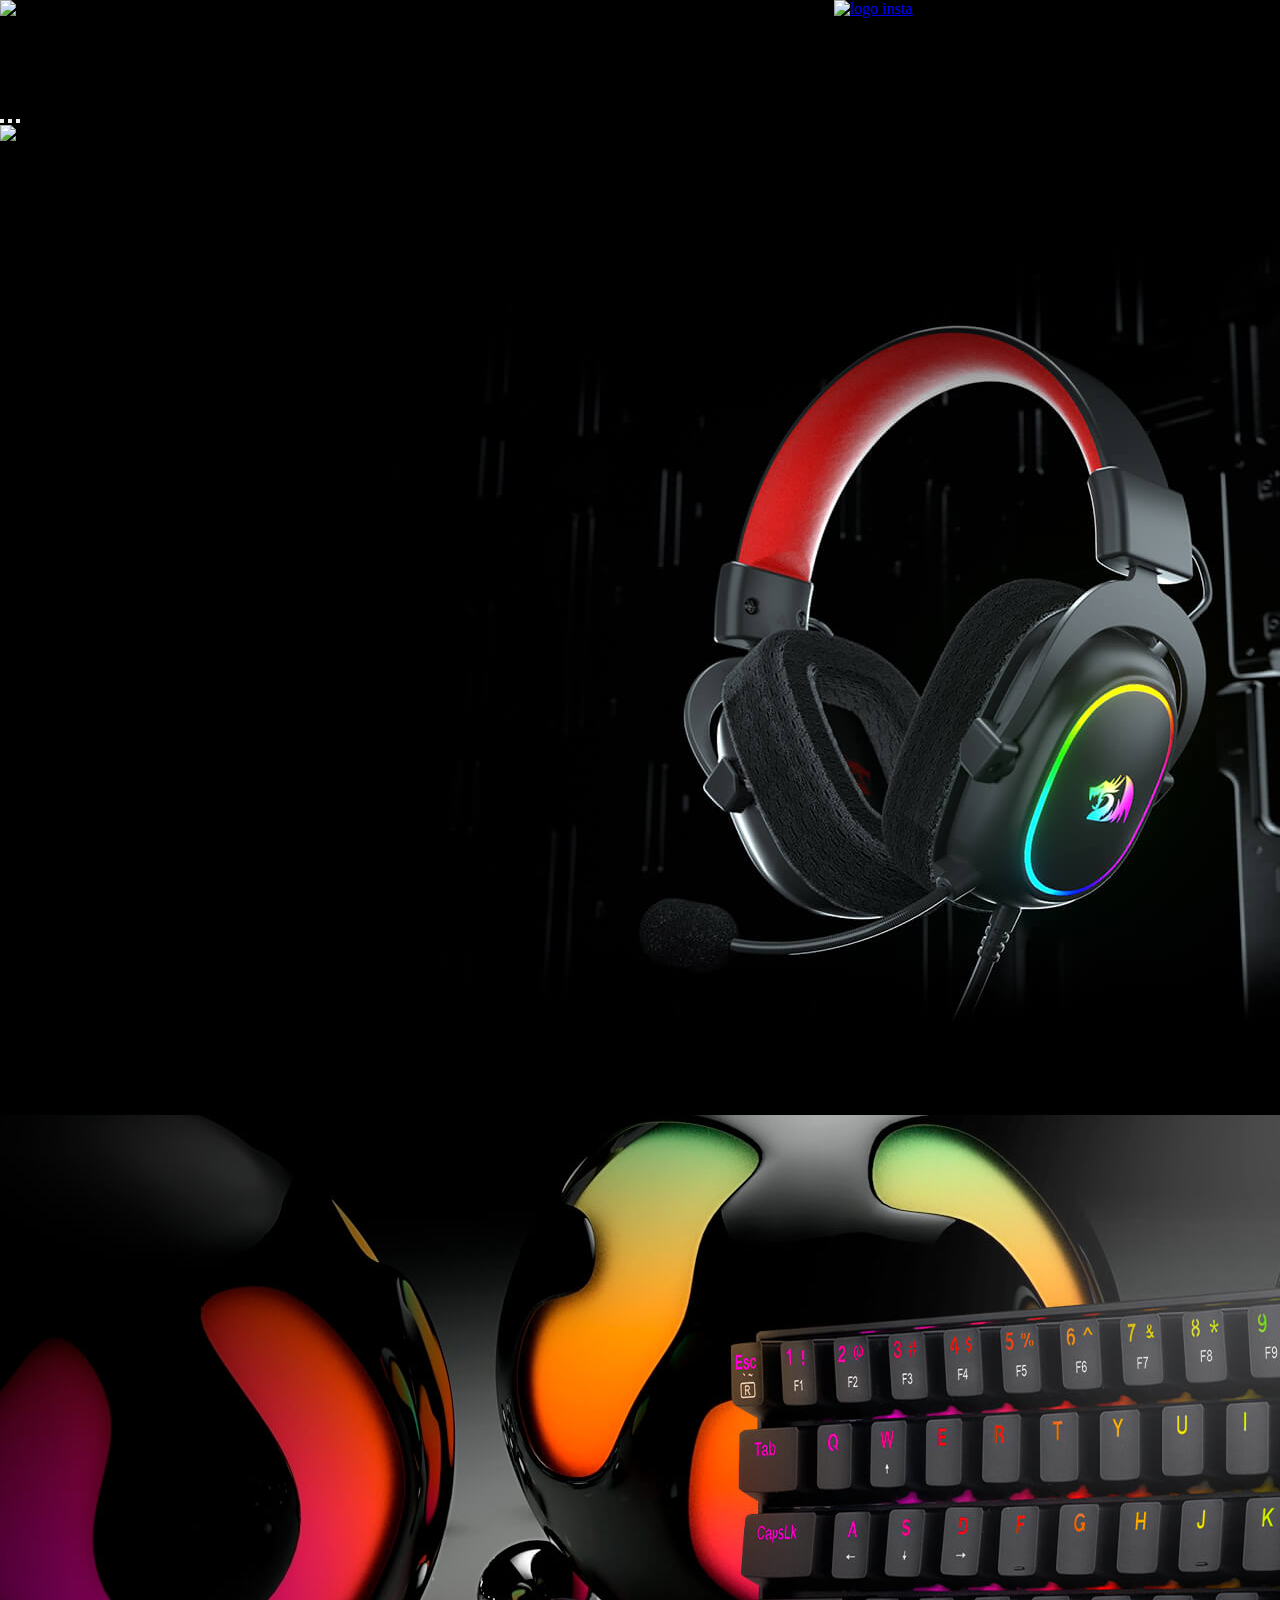
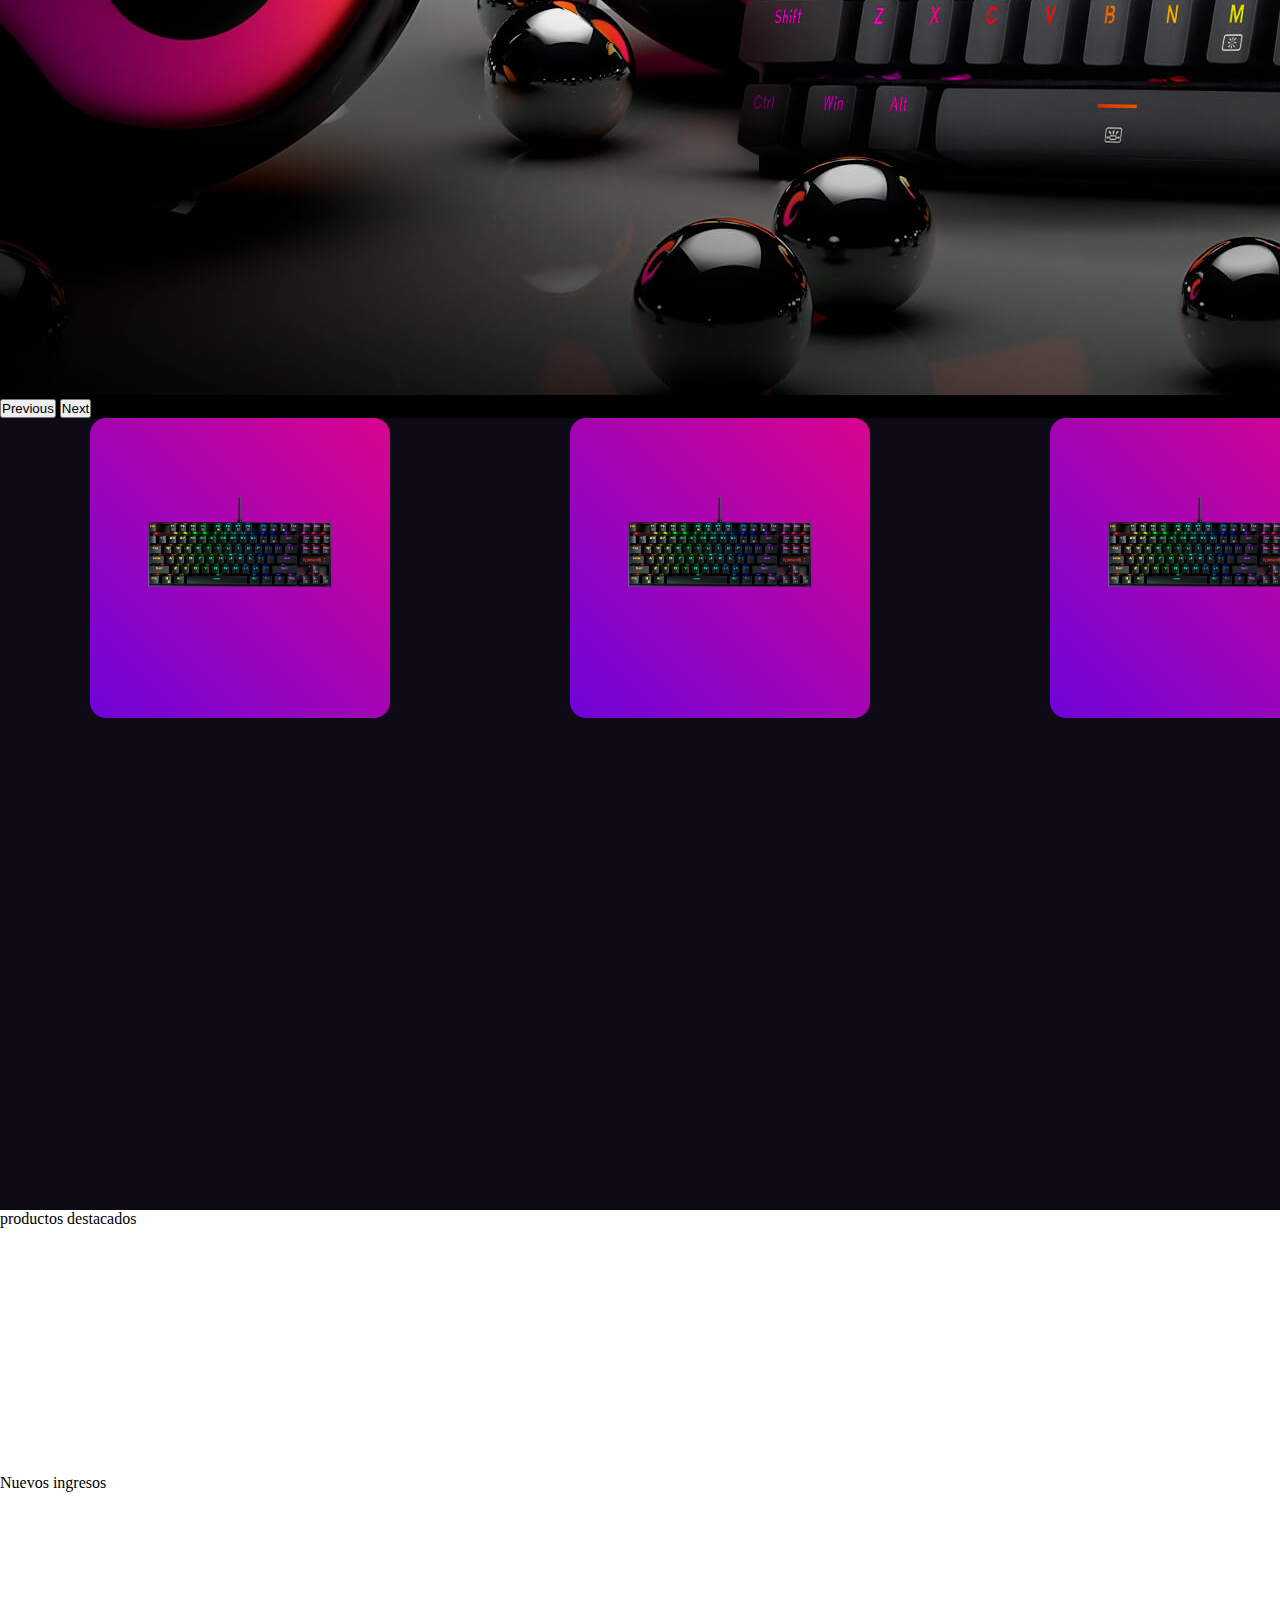
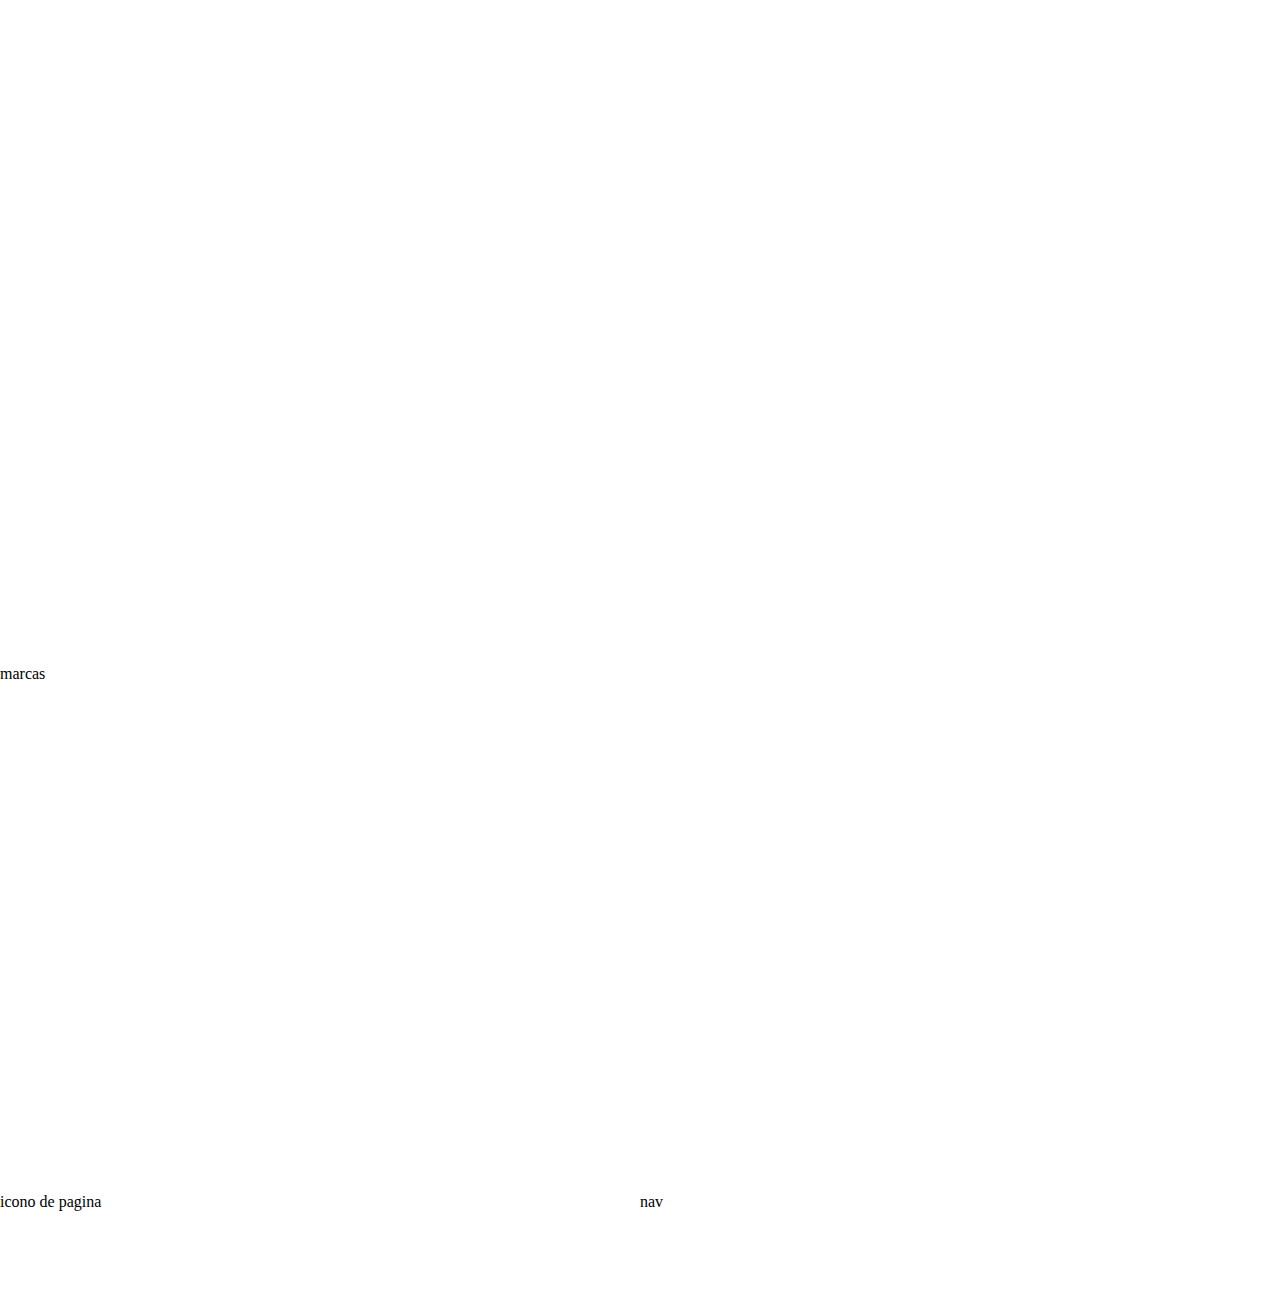
==== index.html @ bdb40296 "las tarjetas de las categorias listas" ====
<!DOCTYPE html>
<html lang="es">
<head>
    <meta charset="UTF-8">
    <meta http-equiv="X-UA-Compatible" content="IE=edge">
    <meta name="viewport" content="width=device-width, initial-scale=1.0">
    <link rel="shortcut icon" href="./images/logo.png">
    <link href="https://cdn.jsdelivr.net/npm/bootstrap@5.2.3/dist/css/bootstrap.min.css" rel="stylesheet" integrity="sha384-rbsA2VBKQhggwzxH7pPCaAqO46MgnOM80zW1RWuH61DGLwZJEdK2Kadq2F9CUG65" crossorigin="anonymous">
    <link rel="stylesheet" href="./css/style.css">
    <title>K-STORE</title>
</head>
<body id="grilla">

<header>
<section id="icono"<a href="./index.html" id="arriba"><img src="./images/logo.png" alt="logo" height="100px"></a></section>
<section id="nav">
    <nav class="navbar navbar-expand-lg ">
        <div class="container-fluid">
          <button class="navbar-toggler" type="button" data-bs-toggle="collapse" data-bs-target="#navbarSupportedContent" aria-controls="navbarSupportedContent" aria-expanded="false" aria-label="Toggle navigation">
            <span class="navbar-toggler-icon"></span>
          </button>
          <div class="collapse navbar-collapse" id="navbarSupportedContent">
            <ul class="navbar-nav me-auto mb-2 mb-lg-0">
              <li class="menu__item">
                <a  aria-current="page" href="#">Productos</a>
              </li>
              <li class="menu__item">
                <a  aria-current="page" href="#">Servicios</a>
              </li>
              <li class="menu__item">
                <a  aria-current="page" href="#">¿Quienes somos?</a>
              </li>
              <li class="menu__item">
                <a  aria-current="page" href="#">¿Donde encontrarnos?</a>
              </li>
            </ul>
            <form class="d-flex" role="search">
              <input class="form-control me-2" type="buscar" placeholder="Que estas buscando?" aria-label="buscar">
              <button id="botondebusqueda" type="submit">Buscar</button>
            </form>
          </div>
        </div>
      </nav>
</section>
<section id="redesmenu">
    <div><a href="www.intagra.com"><img src="./images/logo_instagram.png" alt="logo insta" width="20px"></a></div>
    <div><a href="www.facebook.com"><img src="./images/logofacebook.png" alt="logo facebook" width="20px"></a></div>
</section>
</header>

<main>

<section id="carrousel">
    
    <div id="carouselExampleIndicators" class="carousel slide" data-bs-ride="true">
        <div class="carousel-indicators">
          <button type="button" data-bs-target="#carouselExampleIndicators" data-bs-slide-to="0" class="active" aria-current="true" aria-label="Slide 1"></button>
          <button type="button" data-bs-target="#carouselExampleIndicators" data-bs-slide-to="1" aria-label="Slide 2"></button>
          <button type="button" data-bs-target="#carouselExampleIndicators" data-bs-slide-to="2" aria-label="Slide 3"></button>
        </div>
        <div class="carousel-inner">
          <div class="carousel-item active">
            <img src="./images/TECLADOYAMA.png" class="d-block w-100" alt="...">
          </div>
          <div class="carousel-item">
            <img src="./images/zeusx.jpg" class="d-block w-100" alt="...">
          </div>
          <div class="carousel-item">
            <img src="./images/dragonborn.jpg" class="d-block w-100" alt="...">
          </div>
        </div>
        <button class="carousel-control-prev" type="button" data-bs-target="#carouselExampleIndicators" data-bs-slide="prev">
          <span class="carousel-control-prev-icon" aria-hidden="true"></span>
          <span class="visually-hidden">Previous</span>
        </button>
        <button class="carousel-control-next" type="button" data-bs-target="#carouselExampleIndicators" data-bs-slide="next">
          <span class="carousel-control-next-icon" aria-hidden="true"></span>
          <span class="visually-hidden">Next</span>
        </button>
      </div>









</section>
<section id="categorias">
    
    <div class="flip-card">
        
        <div class="flip-card-inner">
            <div class="flip-card-front">
                <img src="./images/kumara_sin_fondo2.png" alt="kumara"/>
            </div>
            <div class="flip-card-back">
                <img src="./images/kumara_sin_fondo.png" alt="fuente"/>

                <h2>TECLADOS</h2>
            </div>
        </div>
    </div>
    <div class="flip-card">
        <div class="flip-card-inner">
            <div class="flip-card-front">
                <img src="./images/kumara_sin_fondo2.png" alt="kumara"/>
            </div>
            <div class="flip-card-back">
                <img src="./images/kumara_sin_fondo.png" alt="fuente"/>

                <h2>TECLADOS</h2>
            </div>
        </div>
    </div>
    <div class="flip-card">
        <div class="flip-card-inner">
            <div class="flip-card-front">
                <img src="./images/kumara_sin_fondo2.png" alt="kumara"/>
            </div>
            <div class="flip-card-back">
                <img src="./images/kumara_sin_fondo.png" alt="fuente"/>

                <h2>TECLADOS</h2>
            </div>
        </div>
    </div>
    <div class="flip-card">
        <div class="flip-card-inner">
            <div class="flip-card-front">
                <img src="./images/kumara_sin_fondo2.png" alt="kumara"/>
            </div>
            <div class="flip-card-back">
                <img src="./images/kumara_sin_fondo.png" alt="fuente"/>

                <h2>TECLADOS</h2>
            </div>
        </div>
    </div>
   



</section>
<section id="productos_destacados">productos destacados</section>
<section id="nuevos_ingresos">Nuevos ingresos</section>
<section id="marcas">marcas</section>
</main>

<footer>
<section>icono de pagina</section>
<section>nav</section>
<section>contacto</section>

</footer>




<script src="https://cdn.jsdelivr.net/npm/bootstrap@5.2.3/dist/js/bootstrap.bundle.min.js" integrity="sha384-kenU1KFdBIe4zVF0s0G1M5b4hcpxyD9F7jL+jjXkk+Q2h455rYXK/7HAuoJl+0I4" crossorigin="anonymous"></script>
</body>
</html>
---- css/style.css ----
* {
    margin: 0;  
    padding: 0;
    box-sizing: border-box;
}

#grilla {
    width: 99vw;
    height:500vh;
    display: grid;
    grid-template-columns: auto;
    grid-template-rows: 0.1fr repeat(4,1fr) 0.1fr;
    grid-template-areas: 
    "header"
    "main"
    "main"
    "main"
    "main"
    "footer"
    ;
}

header {
    grid-area: header;
    background-color: black;
   display: grid;
   grid-template-columns: 0.5fr 1fr 1fr;
   grid-template-rows: 0.2fr auto;
   grid-template-areas: 
   "icono redesmenu redesmenu"
   "icono nav nav"
   ;
}

#icono {
    grid-area: icono;
}

#nav {
    grid-area: nav;
    display: flex;
    justify-content: end;
    margin-left: 50px;
;

}

.menu__item {
    display: inline-block;
    padding: 10px;
    
}

.menu__item a {
    text-decoration: none;
    color: #4717f6;
}


#botondebusqueda{
    
    border: none;
    color: #ffffff;
    width: 7em;
    height: 2em;
    line-height: 2em;
    text-align: center;
    background: linear-gradient(
        90deg, #03a9f4, #f441a5, #ffeb3b, #03a9f4
    );
    background-size: 300%;
    border-radius: 30px;
    text-transform: uppercase;
    cursor: pointer;
    z-index: 1;
}
button:hover {
    animation: animation 8s linear infinite;
    border: none;
}

@keyframes animation {
    0% {background-position: 0%;}
    100% {background-position: 400%;}
}

button:before {
    content: "";
   
top: 5px;
    left: -5px;
    right: -5px;
    bottom: -5px;
    z-index: -1;
    background: linear-gradient(
        90deg, #03a9f4, #f441a5, #ffeb3b, #03a9f4
    );
    background-size: 400%;
    border-radius: 35%;
    transition: 1s;
}

button:hover::beffore {
    filter: blur(20px);
}

.navbar-toggler {
    background-color: #4717f6;
}


#redesmenu {
    grid-area: redesmenu;
    display: flex;
    justify-content: space-evenly;

}




main {
    grid-area: main;
    display: grid;
    grid-template-columns: auto;
    grid-template-rows: repeat(10, 1fr);
    grid-template-areas: 
    "carrousel"
    "categorias"
    "categorias"
    "categorias"
    "productos_destacados"
    "nuevos_ingresos"
    "nuevos_ingresos"
    "nuevos_ingresos"
    "marcas"
    ;
}

#carrousel {
    grid-area: carrousel;
    background-color: black;
}
#categorias {
    grid-area: categorias;
    background-color:  #0e0b16;
    display: flex;
    justify-content: space-around;
    

    
    
}
.titulos {
    color: #6f04d9;
}

.flip-card {
    background-color: transparent;
    width: 300px;   
    height: 300px;
    perspective: 1000px;
}

.flip-card-inner {
    position: relative;
    width: 100%;
    height: 100%;
    text-align: center;
    transition: transform 0.6s;
    transform-style: preserve-3d;
}

.flip-card:hover .flip-card-inner {
    transform: rotateY(180deg);
}

.flip-card-front,
.flip-card-back {
    position: absolute;
    width: 100%;
    height: 100%;
    -webkit-backface-visibility: hidden;
    backface-visibility: hidden;
    border-radius: 16px;
}

.flip-card-front {
    background-image: linear-gradient(45deg, #6f04d9, #d9048e);

}

.flip-card-front img {
    width: 300px;
    margin-top: 5rem;
    

}
.flip-card-back {
    background-image: linear-gradient(315deg, #6f04d9, #8a045c);
    color: #ffffff;
    transform: rotateY(180deg);
}
.flip-card-back img {
    width: 200px;
    margin-top: 1rem;
}

.flip-card-back h3 {
    margin-bottom: 0.3rem;
}
.flip-card-back h1 {
    margin: 0;
}




#productos_destacados {
    grid-area: productos_destacados;
}
#nuevos_ingresos {
    grid-area: nuevos_ingresos;
}
#marcas {
    grid-area: marcas;
}

footer {
    grid-area: footer;
    display: grid;
    grid-template-columns: 1fr 1fr 1fr;
   grid-template-rows: auto;
   grid-template-areas:
   "iconofooter navfooter contactofooter"
   ;
}

#inocnofooter {
    grid-area: iconofooter;
}

#navfooter {
    grid-area: navfooter;
}

#contactofooter {
    grid-area: contactofooter;
}
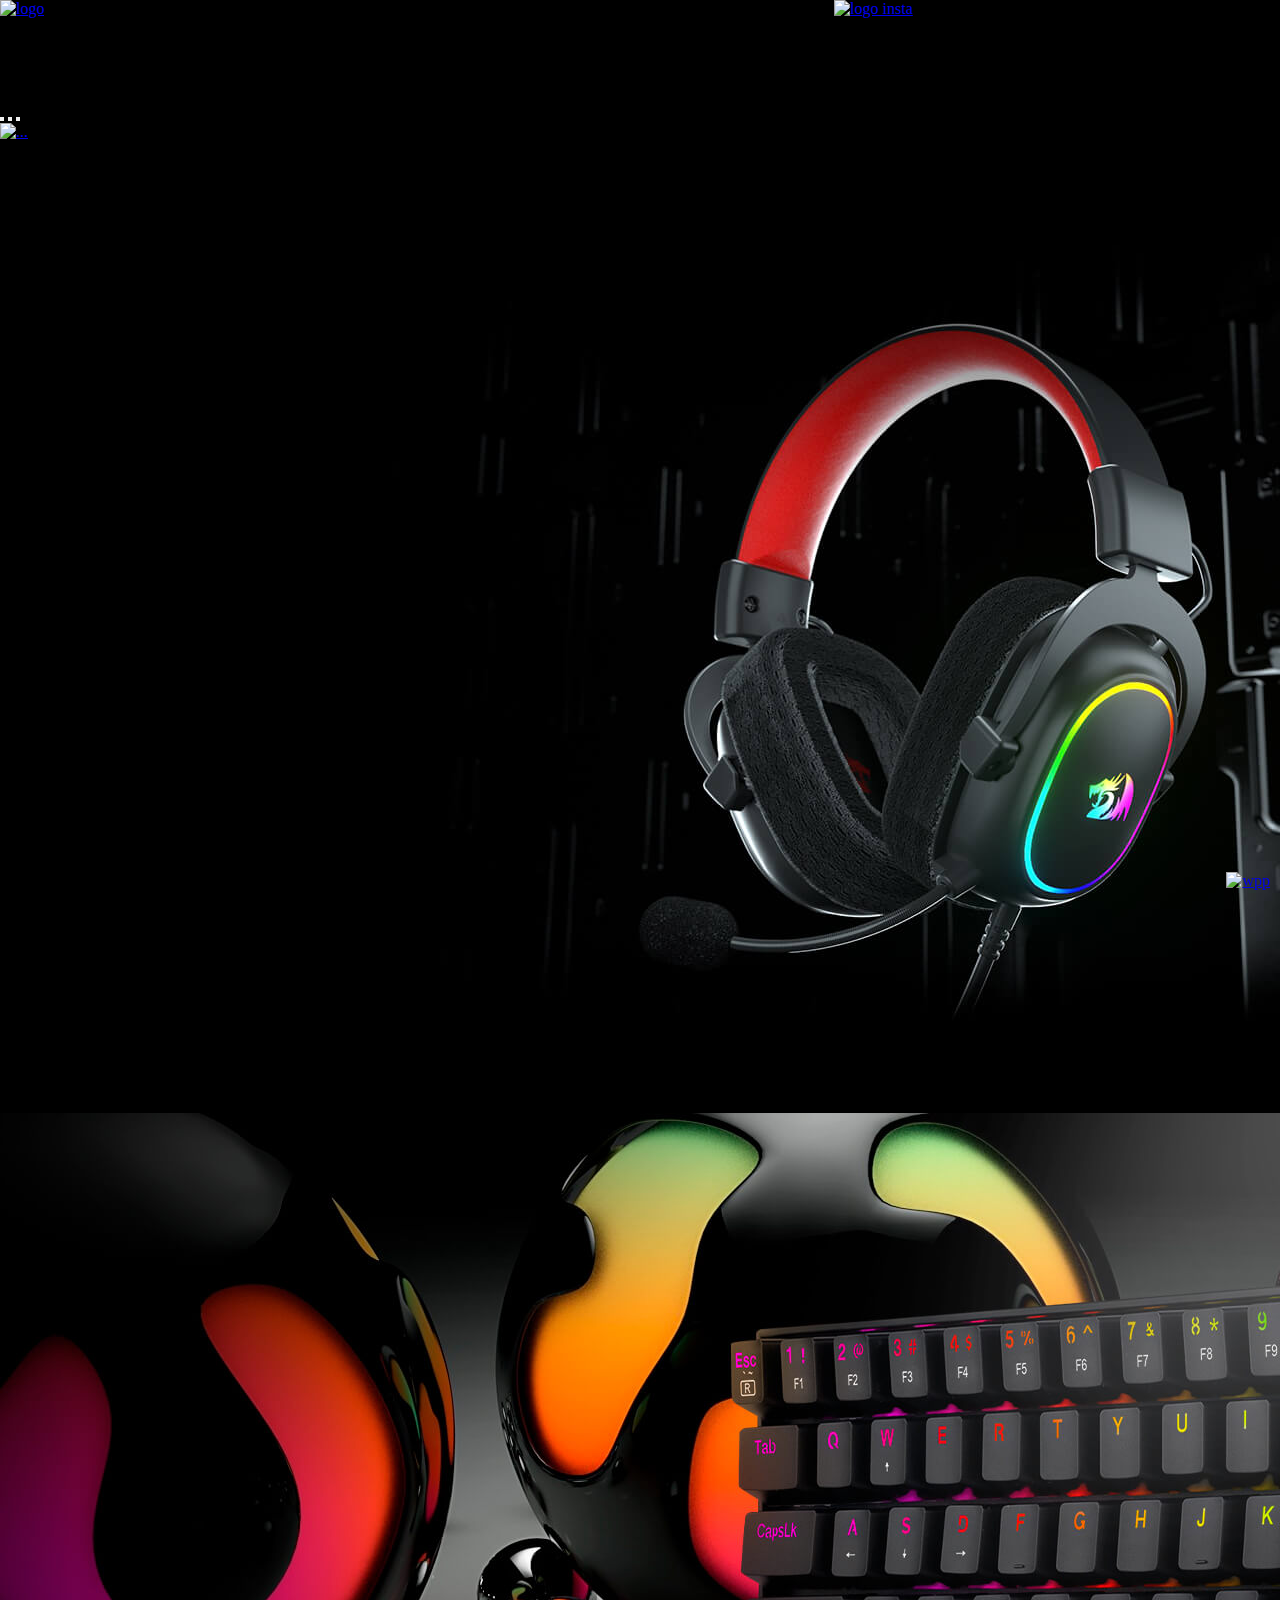
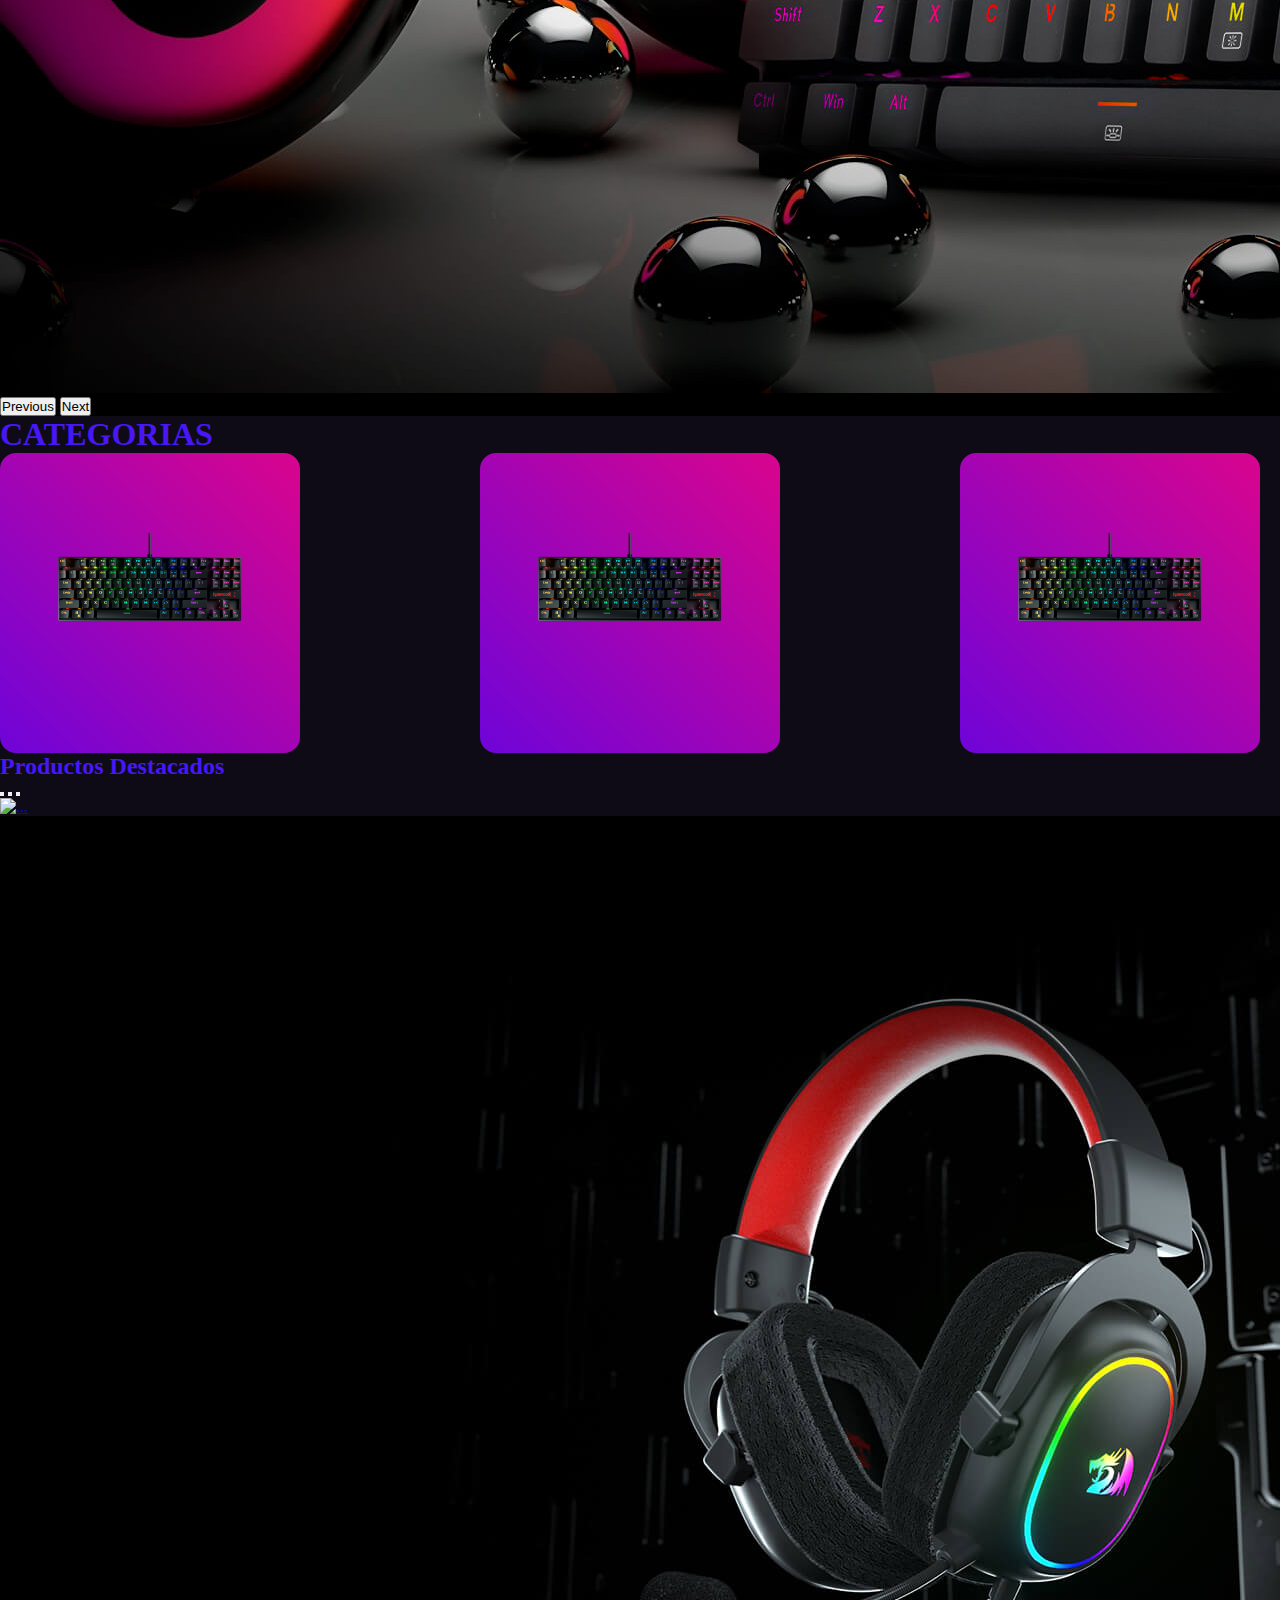
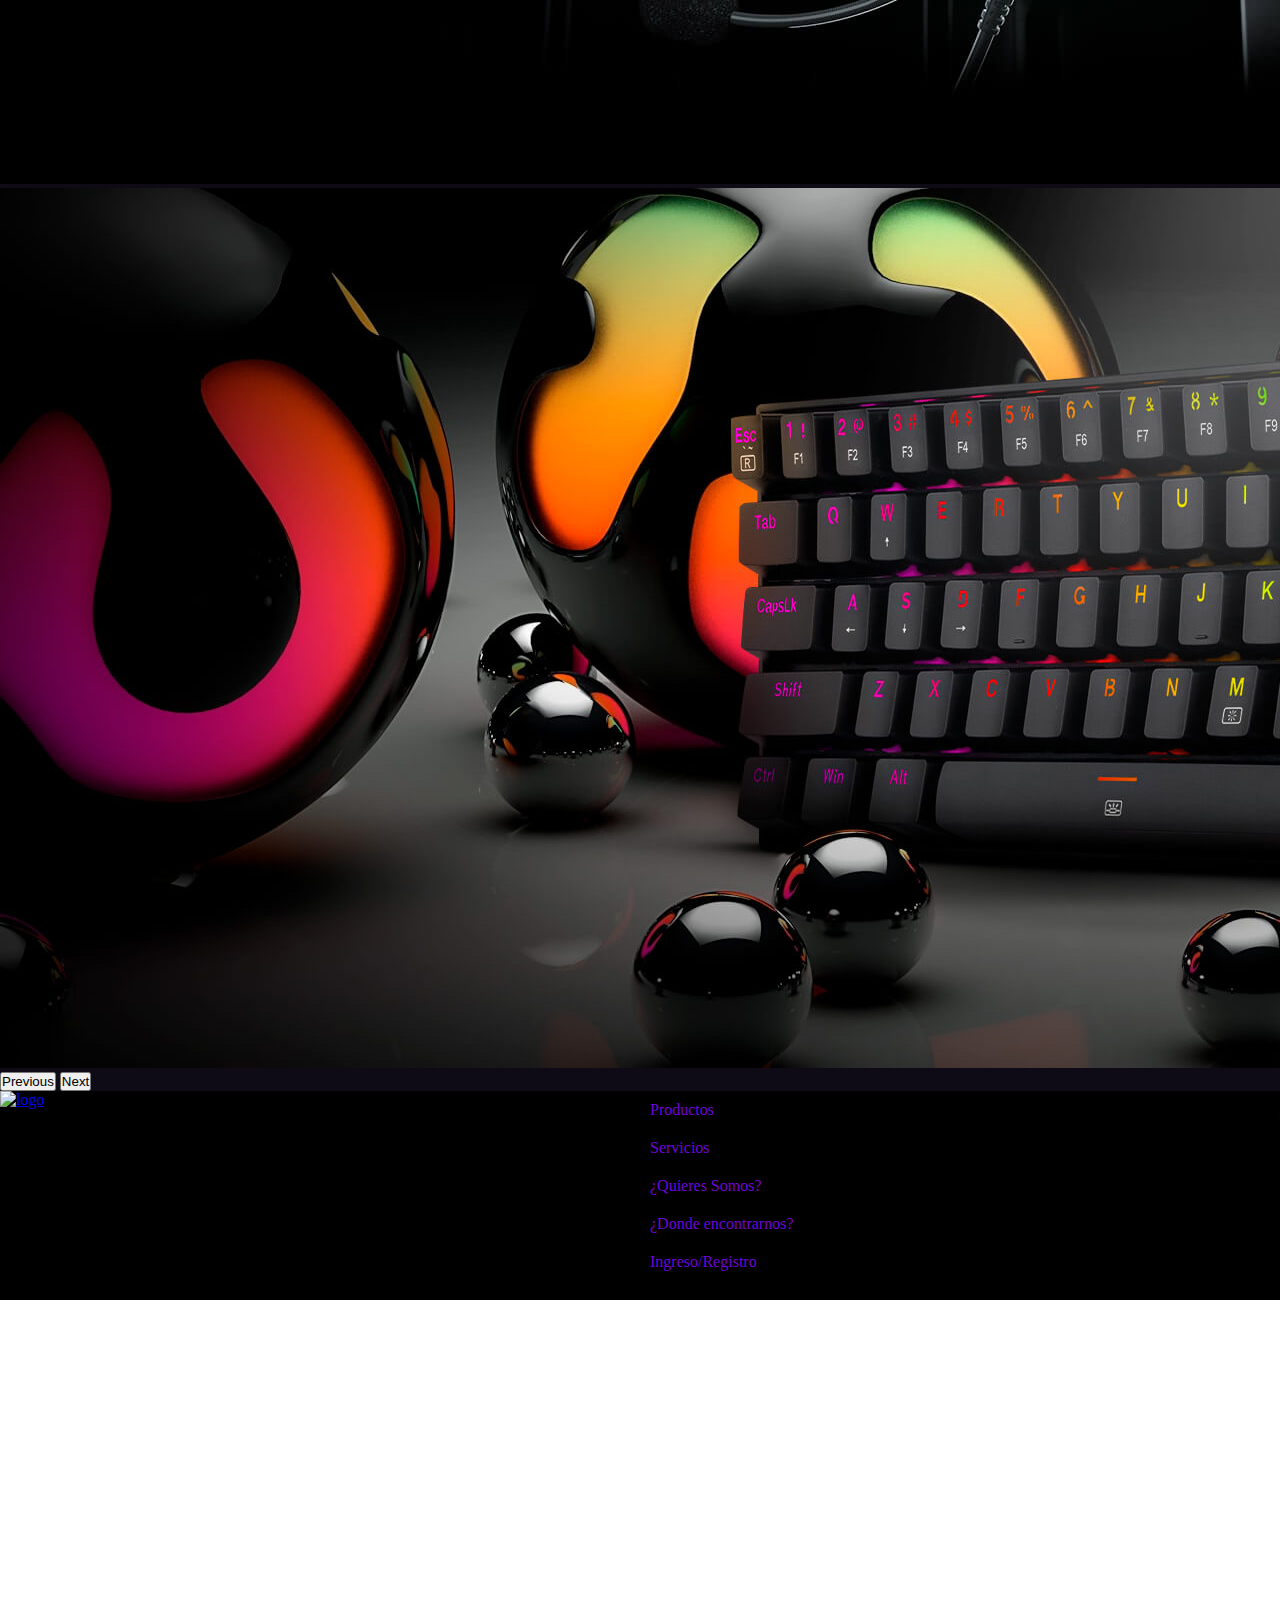
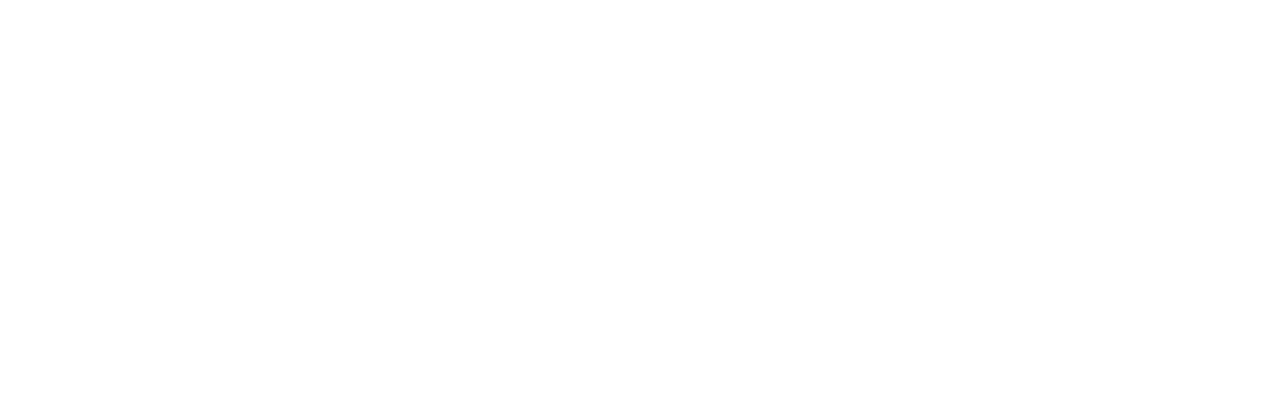
==== commit 4c0914ae: "pagina productos terminada responsive" ====
--- a/index.html
+++ b/index.html
@@ -12,26 +12,26 @@
 <body id="grilla">
 
 <header>
-<section id="icono"<a href="./index.html" id="arriba"><img src="./images/logo.png" alt="logo" height="100px"></a></section>
+<section id="icono"><a href="./index.html" id="arriba"><img src="./images/logo.png" alt="logo" height="100px"></a></section>
 <section id="nav">
     <nav class="navbar navbar-expand-lg ">
         <div class="container-fluid">
-          <button class="navbar-toggler" type="button" data-bs-toggle="collapse" data-bs-target="#navbarSupportedContent" aria-controls="navbarSupportedContent" aria-expanded="false" aria-label="Toggle navigation">
+          <button id="navbar-toggler" class="navbar-toggler" type="button" data-bs-toggle="collapse" data-bs-target="#navbarSupportedContent" aria-controls="navbarSupportedContent" aria-expanded="false" aria-label="Toggle navigation">
             <span class="navbar-toggler-icon"></span>
           </button>
           <div class="collapse navbar-collapse" id="navbarSupportedContent">
             <ul class="navbar-nav me-auto mb-2 mb-lg-0">
               <li class="menu__item">
-                <a  aria-current="page" href="#">Productos</a>
-              </li>
-              <li class="menu__item">
-                <a  aria-current="page" href="#">Servicios</a>
-              </li>
-              <li class="menu__item">
-                <a  aria-current="page" href="#">¿Quienes somos?</a>
-              </li>
-              <li class="menu__item">
-                <a  aria-current="page" href="#">¿Donde encontrarnos?</a>
+                <a  aria-current="page" href="./pages/productos.html">Productos</a>
+              </li>
+              <li class="menu__item">
+                <a  aria-current="page" href="./pages/servicios.html">Servicios</a>
+              </li>
+              <li class="menu__item">
+                <a  aria-current="page" href="./pages/quienes_somos.html">¿Quienes somos?</a>
+              </li>
+              <li class="menu__item">
+                <a  aria-current="page" href="./pages/donde_encontrarnos.html">¿Donde encontrarnos?</a>
               </li>
             </ul>
             <form class="d-flex" role="search">
@@ -43,8 +43,8 @@
       </nav>
 </section>
 <section id="redesmenu">
-    <div><a href="www.intagra.com"><img src="./images/logo_instagram.png" alt="logo insta" width="20px"></a></div>
-    <div><a href="www.facebook.com"><img src="./images/logofacebook.png" alt="logo facebook" width="20px"></a></div>
+    <div><a href="https://www.instagram.com/" target="_blank"><img src="./images/logo_instagram.png" alt="logo insta" width="20px"></a></div>
+    <div><a href="https://www.facebook.com/" target="_blank"><img src="./images/logofacebook.png" alt="logo facebook" width="20px"></a></div>
 </section>
 </header>
 
@@ -60,13 +60,16 @@
         </div>
         <div class="carousel-inner">
           <div class="carousel-item active">
-            <img src="./images/TECLADOYAMA.png" class="d-block w-100" alt="...">
+            <a href="./pages/teclados.html"><img src="./images/TECLADOYAMA.png" class="d-block w-100" alt="..."></a>
+            
           </div>
           <div class="carousel-item">
-            <img src="./images/zeusx.jpg" class="d-block w-100" alt="...">
+            <a href="./pages/auriculares_zeusx.html"><img src="./images/zeusx.jpg" class="d-block w-100" alt="..."></a>
+            
           </div>
           <div class="carousel-item">
-            <img src="./images/dragonborn.jpg" class="d-block w-100" alt="...">
+            <a href="./pages/tecladodragonborn.html"><img src="./images/dragonborn.jpg" class="d-block w-100" alt="..."></a>
+            
           </div>
         </div>
         <button class="carousel-control-prev" type="button" data-bs-target="#carouselExampleIndicators" data-bs-slide="prev">
@@ -78,81 +81,187 @@
           <span class="visually-hidden">Next</span>
         </button>
       </div>
-
-
-
-
-
-
-
-
-
-</section>
+</section>
+
 <section id="categorias">
+    <div id="titulocategoria">
+      <h1>CATEGORIAS</h1>
+    </div>
+
+
+    <div id="categoria1">
+      <div class="flip-card">
+        <div class="flip-card-inner">
+            <div class="flip-card-front">
+               <a href="./pages/teclados.html"><img src="./images/kumara_sin_fondo2.png" alt="kumara"/></a>
+            </div>
+            <div class="flip-card-back">
+                <img src="./images/kumara_sin_fondo.png" alt="fuente"/>
+
+                <a href="./pages/teclados.html"><h2>TECLADOS</h2></a>
+            </div>
+        </div>
+    </div>
+  
+    </div>
+
+    <div id="categoria2">
+      <div class="flip-card">
+        
+        <div class="flip-card-inner">
+            <div class="flip-card-front">
+                <img src="./images/kumara_sin_fondo2.png" alt="kumara"/>
+            </div>
+            <div class="flip-card-back">
+                <img src="./images/kumara_sin_fondo.png" alt="fuente"/>
+
+                <a href="./pages/teclados.html"><h2>TECLADOS</h2></a>
+            </div>
+        </div>
+    </div>
+    </div>
+
+    <div id="categoria3">
+      <div class="flip-card">
+        
+        <div class="flip-card-inner">
+            <div class="flip-card-front">
+                <img src="./images/kumara_sin_fondo2.png" alt="kumara"/>
+            </div>
+            <div class="flip-card-back">
+                <img src="./images/kumara_sin_fondo.png" alt="fuente"/>
+
+                <a href="./pages/teclados.html"><h2>TECLADOS</h2></a>
+            </div>
+        </div>
+    </div>
+    </div>
+
+    <div id="categoria4">
+      <div class="flip-card">
+        
+        <div class="flip-card-inner">
+            <div class="flip-card-front">
+                <img src="./images/kumara_sin_fondo2.png" alt="kumara"/>
+            </div>
+            <div class="flip-card-back">
+                <img src="./images/kumara_sin_fondo.png" alt="fuente"/>
+
+                <a href="./pages/teclados.html"><h2>TECLADOS</h2></a>
+            </div>
+        </div>
+    </div>
+    </div>
+
+
     
-    <div class="flip-card">
-        
-        <div class="flip-card-inner">
-            <div class="flip-card-front">
-                <img src="./images/kumara_sin_fondo2.png" alt="kumara"/>
-            </div>
-            <div class="flip-card-back">
-                <img src="./images/kumara_sin_fondo.png" alt="fuente"/>
-
-                <h2>TECLADOS</h2>
-            </div>
-        </div>
-    </div>
-    <div class="flip-card">
-        <div class="flip-card-inner">
-            <div class="flip-card-front">
-                <img src="./images/kumara_sin_fondo2.png" alt="kumara"/>
-            </div>
-            <div class="flip-card-back">
-                <img src="./images/kumara_sin_fondo.png" alt="fuente"/>
-
-                <h2>TECLADOS</h2>
-            </div>
-        </div>
-    </div>
-    <div class="flip-card">
-        <div class="flip-card-inner">
-            <div class="flip-card-front">
-                <img src="./images/kumara_sin_fondo2.png" alt="kumara"/>
-            </div>
-            <div class="flip-card-back">
-                <img src="./images/kumara_sin_fondo.png" alt="fuente"/>
-
-                <h2>TECLADOS</h2>
-            </div>
-        </div>
-    </div>
-    <div class="flip-card">
-        <div class="flip-card-inner">
-            <div class="flip-card-front">
-                <img src="./images/kumara_sin_fondo2.png" alt="kumara"/>
-            </div>
-            <div class="flip-card-back">
-                <img src="./images/kumara_sin_fondo.png" alt="fuente"/>
-
-                <h2>TECLADOS</h2>
-            </div>
-        </div>
-    </div>
-   
-
-
-
-</section>
-<section id="productos_destacados">productos destacados</section>
-<section id="nuevos_ingresos">Nuevos ingresos</section>
-<section id="marcas">marcas</section>
+</section>
+
+
+
+
+
+
+<section id="productos_destacados">
+
+  <div id="titulo-producto-destacado"><h2>Productos Destacados</h2></div>
+  
+  <section id="carruselproductosdestacados">
+    <div id="carouselExampleIndicators" class="carousel slide" data-bs-ride="true">
+      <div class="carousel-indicators">
+        <button type="button" data-bs-target="#carouselExampleIndicators" data-bs-slide-to="0" class="active" aria-current="true" aria-label="Slide 1"></button>
+        <button type="button" data-bs-target="#carouselExampleIndicators" data-bs-slide-to="1" aria-label="Slide 2"></button>
+        <button type="button" data-bs-target="#carouselExampleIndicators" data-bs-slide-to="2" aria-label="Slide 3"></button>
+      </div>
+      <div class="carousel-inner">
+        <div class="carousel-item active">
+          <a href="./pages/teclados.html"><img src="./images/TECLADOYAMA.png" class="d-block w-100" alt="..."></a>
+          
+        </div>
+        <div class="carousel-item">
+          <a href="./pages/auriculares_zeusx.html"><img src="./images/zeusx.jpg" class="d-block w-100" alt="..."></a>
+          
+        </div>
+        <div class="carousel-item">
+          <a href="./pages/tecladodragonborn.html"><img src="./images/dragonborn.jpg" class="d-block w-100" alt="..."></a>
+          
+        </div>
+      </div>
+      <button class="carousel-control-prev" type="button" data-bs-target="#carouselExampleIndicators" data-bs-slide="prev">
+        <span class="carousel-control-prev-icon" aria-hidden="true"></span>
+        <span class="visually-hidden">Previous</span>
+      </button>
+      <button class="carousel-control-next" type="button" data-bs-target="#carouselExampleIndicators" data-bs-slide="next">
+        <span class="carousel-control-next-icon" aria-hidden="true"></span>
+        <span class="visually-hidden">Next</span>
+      </button>
+    </div>
+
+
+
+  </section>
+</section>
+  
+  
+  
+  </section>
+<section id="nuevos_ingresos">
+  
+
+  <div>
+    <h2 id="titulonuevosingresos">NUEVOS INGRESOS</h2>
+</div>
+<div>
+    <h3 id="nuevoingreso">TECLADO MECANICO KUMARA RGB</h3>
+</div>
+<div id="descripcioningreso"">
+    <p>Lorem ipsum dolor sit amet consectetur adipisicing elit. Voluptatum minus temporibus maiores, laboriosam impedit voluptates dolorem, neque molestiae vel dolores ullam hic corporis ipsum dignissimos qui sint quis exercitationem harum. Lorem ipsum dolor sit amet consectetur adipisicing elit. Rerum hic omnis maiores porro fuga debitis velit nam recusandae nostrum sint, distinctio ipsa aperiam at vitae voluptate voluptatem, culpa sit dolore. Lorem ipsum dolor sit, amet consectetur adipisicing elit. Debitis obcaecati dolores magni suscipit eos ipsum quas, aliquam, dicta cumque rem iusto temporibus rerum facilis vitae necessitatibus nihil autem accusamus in. Lorem ipsum dolor sit amet consectetur adipisicing elit. Sapiente ullam saepe architecto nulla id sunt reiciendis sint quae accusamus molestias. Sed unde maiores minus quod quo expedita atque doloremque accusantium.</p>
+</div>
+<div  id="imagendeingreso">
+   <img src="./images/kumara2.jpg" alt="teclado kumara" width="100%">
+</div>
+
+<div id="videodeingreso">
+    <iframe class="nuevosingresos__video" src="https://www.youtube.com/embed/2X3UTmUbaq8" title="YouTube video player" frameborder="0" allow="accelerometer; autoplay; clipboard-write; encrypted-media; gyroscope; picture-in-picture" allowfullscreen width="100%" height="800px"></iframe>
+</div>
+
+
+</section>
+<section id="marcas">
+
+<div id="marcaredragon"> <a class="marcas" href="https://redragon.es/" target="_blank"><img class="marcas__imagen" src="./images/redragon-logo-1.png" alt="logo-redragon" width="200px"></a></div>
+
+<div id="marcalogitech"><a class="marcas" href="https://www.logitechstore.com.ar/" target="_blank"><img class="marcas__imagen" src="./images/logitech-logo.png" alt="logo-logitech" width="200px"></a></div>
+
+<div id="marcaxiaomi"><a class="marcas" href="https://xiaomistore.com.ar/" target="_blank"><img class="marcas__imagen" src="./images/Xiaomi_logo.png" alt="logo-redragon" width="200px"></a></div>
+</section>
+
+<a class="wpp" href="https://walink.co/b481ba" target="_blank"><img src="./images/wpp.png" alt="wpp" width="70pxs"></a>
 </main>
 
 <footer>
-<section>icono de pagina</section>
-<section>nav</section>
-<section>contacto</section>
+<section id="inoconofooter"> <a  href="#arriba"><img src="./images/logo.png" alt="logo" height="200px"></a></section>
+<section id="navfooter">
+  <ul>
+    <li class="footer__item"><a href="./pages/productos.html">Productos</a></li>
+    <li class="footer__item"><a href="./pages/servicios.html">Servicios</a></li>
+    <li class="footer__item"><a href="./pages/quienes_somos.html">¿Quieres Somos?</a></li>
+    <li class="footer__item"><a href="./pages/donde_encontrarnos.html">¿Donde encontrarnos?</a></li>
+    <li class="footer__item"><a href="./pages/ingreso.html">Ingreso/Registro</a></li>
+</ul>
+
+</section>
+<section id="contactofooter">
+
+  <ul class="listacontactofooter">
+    <li><h3>Contacto</h3></li>
+    <li>Tel: 3815046576</li>
+    <li>Copyrigth</li>
+  </ul>
+
+
+
+</section>
 
 </footer>
 
--- a/css/style.css
+++ b/css/style.css
@@ -8,8 +8,8 @@
     width: 99vw;
     height:500vh;
     display: grid;
-    grid-template-columns: auto;
-    grid-template-rows: 0.1fr repeat(4,1fr) 0.1fr;
+    grid-template-columns: 1fr;
+    grid-template-rows: 0.1fr repeat(4,1fr) 0.2fr;
     grid-template-areas: 
     "header"
     "main"
@@ -55,7 +55,6 @@
     text-decoration: none;
     color: #4717f6;
 }
-
 
 #botondebusqueda{
     
@@ -104,7 +103,7 @@
     filter: blur(20px);
 }
 
-.navbar-toggler {
+#navbar-toggler {
     background-color: #4717f6;
 }
 
@@ -123,11 +122,9 @@
     grid-area: main;
     display: grid;
     grid-template-columns: auto;
-    grid-template-rows: repeat(10, 1fr);
+    grid-template-rows: repeat(6, 1fr) 0.5fr;
     grid-template-areas: 
     "carrousel"
-    "categorias"
-    "categorias"
     "categorias"
     "productos_destacados"
     "nuevos_ingresos"
@@ -144,15 +141,30 @@
 #categorias {
     grid-area: categorias;
     background-color:  #0e0b16;
-    display: flex;
-    justify-content: space-around;
-    
-
-    
-    
-}
-.titulos {
-    color: #6f04d9;
+    display: grid;
+    grid-template-columns: repeat(4, 1fr);
+    grid-template-rows: 0,1fr 1fr;
+    grid-template-areas: 
+    "titulocategoria titulocategoria titulocategoria titulocategoria"
+    "categoria1 categoria2 categoria3 categoria4"
+    ;
+
+}
+#titulocategoria {
+    color: #4717f6;
+}
+
+#categoria1 {
+    grid-area: categoria1;
+}
+#categoria2 {
+    grid-area: categoria2;
+}
+#categoria3 {
+    grid-area: categoria3;
+}
+#categoria4 {
+    grid-area: categoria4;
 }
 
 .flip-card {
@@ -209,8 +221,19 @@
 .flip-card-back h3 {
     margin-bottom: 0.3rem;
 }
-.flip-card-back h1 {
+.flip-card-back a {
+    text-decoration: none;
+    list-style: none;
+}
+.flip-card-back h2 {
     margin: 0;
+    color: #ffffff;
+    
+}
+.flip-card-back h3 {
+    margin: 0;
+    color: #ffffff;
+    
 }
 
 
@@ -218,16 +241,95 @@
 
 #productos_destacados {
     grid-area: productos_destacados;
-}
+    background-color: #0e0b16;
+    display: grid;
+    grid-template-columns: 1fr;
+    grid-row: 1fr 1fr;
+    grid-template-areas: 
+    "titulo-producto-destacado"
+    "arruselproductosdestacados"
+    ;
+}
+
+#titulo-producto-destacado {
+    grid-area: titulo-producto-destacado ;
+    color: #4717f6;
+}
+
+#arruselproductosdestacados {
+    grid-area: arruselproductosdestacados;
+}
+
+
+
+
+
 #nuevos_ingresos {
     grid-area: nuevos_ingresos;
-}
+    background-color: #0e0b16;
+    display: grid;
+    grid-template-rows: 1fr 1fr 1fr 1fr 1fr;
+    grid-template-columns: 1fr;
+    grid-template-areas:
+    "titulonuevosingresos"
+    "nuevoingreso"
+    "descripcioningreso"
+    "imagendeingreso"
+    "videodeingreso"
+    ;
+}
+
+#titulonuevosingresos {
+    grid-area: titulonuevosingresos;
+    color: #4717f6;
+}
+
+#nuevoingreso {
+    grid-area: nuevoingreso;
+    color: #6f04d9;
+}
+
+#descripcioningreso {
+    grid-area: descripcioningreso;
+    color: #ffffff;
+}
+
+#imagendeingreso {
+    grid-area: imagendeingreso;
+}
+
+#videodeingreso {
+    grid-area: videodeingreso;
+}
+
+
 #marcas {
     grid-area: marcas;
-}
+    display: flex;
+    justify-content: center;
+   justify-content: space-evenly;
+   align-items: center;
+    background-color: #0e0b16;
+}
+
+#marcalogitech {
+    grid-area: marcalogitech;
+}
+
+#marcaxiaomi {
+    grid-area: mmarcaxiaomi;
+}
+#marcaredragon {
+    grid-area: marcaredragon;
+}
+
+
+
+
 
 footer {
     grid-area: footer;
+    background-color: black;
     display: grid;
     grid-template-columns: 1fr 1fr 1fr;
    grid-template-rows: auto;
@@ -238,12 +340,273 @@
 
 #inocnofooter {
     grid-area: iconofooter;
-}
+
+}
+
 
 #navfooter {
     grid-area: navfooter;
 }
 
+.footer__item {
+    
+    padding: 10px;
+    list-style: none;
+}
+
+.footer__item a {
+    text-decoration: none;
+    color: #6f04d9;
+}
+
 #contactofooter {
     grid-area: contactofooter;
+    color: #4717f6;
+    list-style: none;
+}
+.listacontactofooter {
+    list-style: none;
+}
+.wpp {
+    position: fixed;
+    bottom: 10px;
+    right: 10px;
+}
+
+
+
+
+
+/* PAGINA PRODUCTOS */
+
+#grillaproductos {
+    width: 99vw;
+    height: 400vh;
+    display: grid;
+    grid-template-columns: 1fr;
+    grid-template-rows:0.01fr repeat(2, 1fr) 0.1fr;
+    grid-template-areas:
+    "header"
+    "mainproductos"
+    "mainproductos"
+    "footer" ;
+}
+
+#mainproductos {
+    grid-area: mainproductos;
+    background-color: #0e0b16;
+    display: grid;
+    grid-template-columns: 1fr;
+    grid-template-rows: repeat(4, 0.5fr);
+    grid-template-areas:
+    "teclados"
+    "auriculares"
+    "fuentes"
+    "mouses"
+    
+    ;
+}
+
+#teclados {
+    grid-area: teclados;
+    background-color: #0e0b16;
+    display: grid;
+    grid-template-columns: 1fr ;
+    grid-template-rows: 0.3fr 0.5fr;
+    grid-template-areas:
+    "teclados-titulo "
+    "teclados-tarjetas ";
+}
+
+
+#teclados-titulo {
+    grid-area: teclados-titulo;
+    color: #6f04d9;
+    display: flex;
+    justify-content: center;
+    align-content: center;
+}
+
+#teclados-tarjetas {
+    grid-area: teclados-tarjetas;
+    display: flex;
+    justify-content: space-around;
+    flex-wrap: wrap;
+}
+
+
+#auriculares {
+    grid-area: auriculares;
+    background-color: #0e0b16;
+    display: grid;
+    grid-template-columns: 1fr ;
+    grid-template-rows: 0.3fr 0.5fr;
+    grid-template-areas:
+    "auriculares-titulo "
+    "auriculares-tarjetas ";
+}
+
+#auriculares-titulo {
+    grid-area: auriculares-titulo;
+    color: #6f04d9;
+    display: flex;
+    justify-content: center;
+    align-content: center;
+}
+
+#auriculares-tarjetas {
+    grid-area: auriculares-tarjetas;
+    display: flex;
+    justify-content: space-around;
+    flex-wrap: wrap;
+}
+
+
+#fuentes {
+    grid-area: fuentes;
+    background-color: #0e0b16;
+    display: grid;
+    grid-template-columns: 1fr ;
+    grid-template-rows: 0.3fr 0.5fr;
+    grid-template-areas:
+    "fuentes-titulo "
+    "fuentes-tarjetas ";
+}
+
+#fuentes-titulo {
+    grid-area: fuentes-titulo;
+    color: #6f04d9;
+    display: flex;
+    justify-content: center;
+    align-content: center;
+}
+
+#fuentes-tarjetas {
+    grid-area: fuentes-tarjetas;
+    display: flex;
+    justify-content: space-around;
+    flex-wrap: wrap;
+}
+
+
+
+
+
+#mouses {
+    grid-area: mouses;
+    background-color: #0e0b16;
+    display: grid;
+    grid-template-columns: 1fr ;
+    grid-template-rows: 0.3fr 0.5fr;
+    grid-template-areas:
+    "mouses-titulo"
+    "mouses-tarjetas";
+}
+
+#mouses-titulo {
+    grid-area: mouses-titulo;
+    color: #6f04d9;
+    display: flex;
+    justify-content: center;
+    align-content: center;
+}
+
+#mouses-tarjetas {
+    grid-area: mouses-tarjetas;
+    display: flex;
+    justify-content: space-around;
+    flex-wrap: wrap;
+}
+
+
+
+
+@media screen and (max-width: 1200px) {
+    #grillaproductos {
+        height: 500vh;
+    }
+}
+
+@media screen and (max-width: 1024px) {
+    #grillaproductos {
+        height: 600vh;
+    }
+}
+
+@media screen and (max-width: 768px) {
+
+    #categorias {
+        grid-template-columns: repeat(2, 1fr);
+        grid-template-rows: 0,1fr 1fr 1fr;
+        grid-template-areas: 
+        "titulocategoria titulocategoria"
+        "categoria1 categoria2"
+        "categoria3 categoria4"
+        ;}
+
+       
+    
+}
+
+@media screen and (max-width: 600px) {
+    #categorias {
+        grid-template-columns: repeat(1, 1fr);
+        grid-template-rows: 0,1fr repeat(4, 1fr);
+        grid-template-areas: 
+        "titulocategoria"
+        "categoria1"
+        "categoria2"
+        "categoria3" 
+        "categoria4"
+        ;}
+        
+        #marcas {
+            grid-area: marcas;
+            display: flex;
+            justify-content: center;
+           justify-content: space-evenly;
+           align-items: center;
+           flex-wrap: wrap;
+            background-color: #0e0b16;
+        }
+
+        #grillaproductos {
+            height: 900vh;
+        }
+
+
+
+
+        footer {
+            grid-template-columns: 1fr 1fr;
+           grid-template-rows: 1fr 1fr;
+           grid-template-areas:
+           "iconofooter navfooter"
+           "contactofooter contactofooter"
+           ;
+      
+        }
+
+}
+
+@media screen and (max-width: 480px) {
+    footer {
+        grid-template-columns: 1fr ;
+       grid-template-rows: 1fr 1fr 1fr;
+       grid-template-areas:
+       "iconofooter"
+        "navfooter"
+       "contactofooter"
+       "marcaxiaomi"
+       ;
+       
+   
+  
+    }
+
+  
+    
+}
+@media screen and (max-width: 320px) {
+  
 }